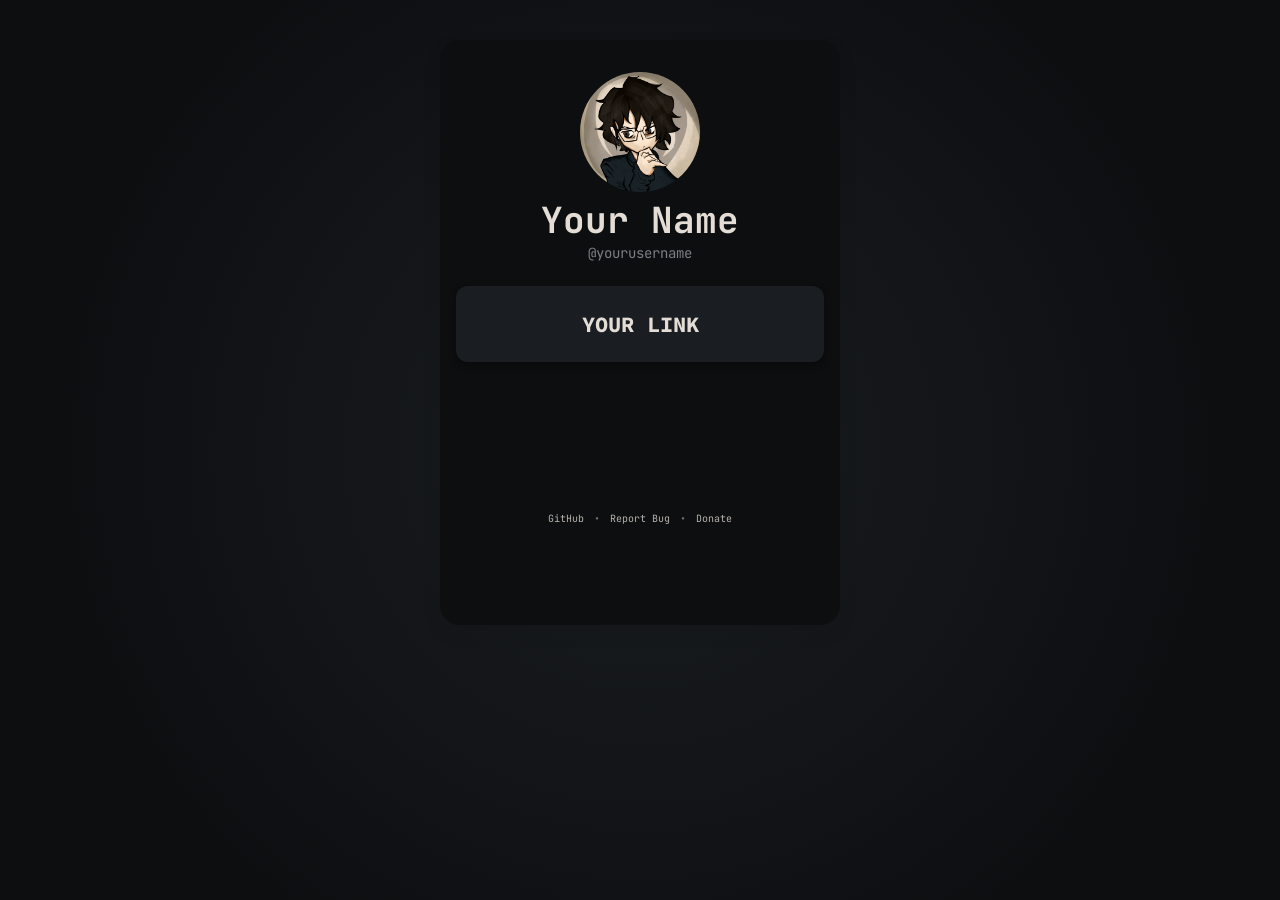
==== index.html @ cb20d5d7 "chore: create clean template html with placeholders and usage comments" ====
<!DOCTYPE html>
<html lang="en">
<head>
    <meta charset="UTF-8">
    <meta name="viewport" content="width=device-width, initial-scale=1.0">

    <!-- Primary Meta -->
    <title>Your Name | Linkzy</title>
    <meta name="description" content="Your Name — Your bio. Find all my links in one place.">
    <link rel="icon" href="assets/images/mdi--link-variant.svg" type="image/svg+xml">
    <link rel="stylesheet" href="assets/css/styles.css">

    <!-- Open Graph -->
    <meta property="og:type" content="website">
    <meta property="og:url" content="https://yourusername.github.io/linkzy/">
    <meta property="og:title" content="Your Name | Linkzy">
    <meta property="og:description" content="Your Name — Your bio. Find all my links in one place.">
    <meta property="og:image" content="https://yourusername.github.io/linkzy/assets/images/profile.png">
    <meta property="og:site_name" content="Linkzy">
    <meta property="og:locale" content="en_US">

    <!-- Twitter/X Card -->
    <meta name="twitter:card" content="summary">
    <meta name="twitter:title" content="Your Name | Linkzy">
    <meta name="twitter:description" content="Your Name — Your bio. Find all my links in one place.">
    <meta name="twitter:image" content="https://yourusername.github.io/linkzy/assets/images/profile.png">

    <!-- Theme -->
    <meta name="theme-color" content="#1A1E22">
</head>
<body>

    <div class="container">

        <!-- Profile Header -->
        <header>
            <!--
                Profile picture source is set by main.js.
                To change it, edit the variables at the top of assets/js/main.js:
                  - useGithubAvatar: true = pull from GitHub, false = use local file
                  - githubUsername: your GitHub username
                  - localImagePath: path to your local image
            -->
            <img id="profile-picture" class="profile-picture" alt="Profile picture">

            <h1 class="name">Your Name</h1>
            <p class="username">@yourusername</p>

            <!--
                Social icon links.
                Add or remove <a> tags as needed.
                Use inline SVG icons with fill="currentColor" so they follow the theme color.
                You can find free SVG icons at https://simpleicons.org or https://iconify.design
            -->
            <nav class="social-links" aria-label="Social media">
                <!-- Example:
                <a href="https://github.com/yourusername" target="_blank" rel="noopener noreferrer" aria-label="GitHub">
                    <svg role="img" viewBox="0 0 24 24" xmlns="http://www.w3.org/2000/svg" fill="currentColor">
                        <title>GitHub</title>
                        <path d="..."/>
                    </svg>
                </a>
                -->
            </nav>
        </header>

        <!-- Main link list -->
        <main>
            <!--
                Add your links below.
                Each link follows the pattern:
                <a href="YOUR_URL" class="link" target="_blank" rel="noopener noreferrer">LABEL</a>

                For email links, use:
                <a href="mailto:you@example.com" class="link">E-MAIL</a>
            -->
            <nav class="links" aria-label="Links">
                <a href="#" class="link" target="_blank" rel="noopener noreferrer">YOUR LINK</a>
            </nav>
        </main>

        <!-- Footer -->
        <footer class="footer-links">
            <a href="https://github.com/kenned-candido/Linkzy" target="_blank" rel="noopener noreferrer">GitHub</a>
            <span aria-hidden="true">•</span>
            <a href="https://github.com/kenned-candido/Linkzy/issues" target="_blank" rel="noopener noreferrer">Report Bug</a>
            <span aria-hidden="true">•</span>
            <!-- Opens the donate modal (controlled by main.js) -->
            <a href="#donate-modal" id="donate-btn">Donate</a>
        </footer>

    </div><!-- /.container -->

    <!--
        Donate Modal.
        This modal supports the original Linkzy project.
        Please consider keeping it — it helps the project stay alive. :)
        Controlled by assets/js/main.js.
    -->
    <div id="donate-modal" class="modal" role="dialog" aria-modal="true" aria-labelledby="donate-title">
        <div class="modal-content">
            <button class="close" aria-label="Close donation modal">&times;</button>
            <h2 id="donate-title">SUPPORT LINKZY</h2>
            <p>Choose a way to support:</p>
            <div class="donate-options">
                <a href="https://github.com/sponsors/kenned-candido" target="_blank" rel="noopener noreferrer" class="donate-link">GitHub Sponsors</a>
                <a href="https://www.paypal.com/donate/?business=AUZRQZ6DZZAPQ&no_recurring=0&currency_code=USD" target="_blank" rel="noopener noreferrer" class="donate-link">PayPal</a>
                <div class="pix-box">
                    <p><strong>PIX:</strong></p>
                    <img src="assets/images/pix-qrcode.png" alt="PIX QR Code" class="pix-qr">
                    <p class="pix-key">a3eedbcc-64a3-4a26-94bd-e0b1041a817a</p>
                </div>
            </div>
        </div>
    </div>

    <script src="assets/js/main.js"></script>
</body>
</html>
---- assets/css/styles.css ----
/* Fonts */
@import url('https://fonts.googleapis.com/css2?family=JetBrains+Mono:wght@400;700&family=Source+Code+Pro:wght@400;700&display=swap');

/* Variables */
:root {
    --background-container: #0D0E10;
    --background-body: radial-gradient(circle at center, #1A1E22 0%, #0D0E10 75%);
    --button-bg: #1A1E22;
    --button-hover: #4A545E;
    --text-primary: #E3DDD5;
    --text-secondary: #AAB0B6;
}

/* Reset */
* {
    margin: 0;
    padding: 0;
    box-sizing: border-box;
}

/* Base */
body {
    background: var(--background-body);
    color: var(--text-primary);
    display: flex;
    flex-direction: column;
    align-items: center;
    justify-content: flex-start;
    min-height: 100vh;
    padding-top: 40px;
    overflow-x: hidden;
}

/* Container */
.container {
    text-align: center;
    width: 90%;
    max-width: 400px;
    margin: 0 auto;
    padding: 32px 16px 100px;
    background-color: var(--background-container);
    border-radius: 20px;
    box-shadow: 0 8px 20px rgba(0, 0, 0, 0.08);
}

/* Header */
.profile-picture {
    width: 120px;
    height: 120px;
    border-radius: 50%;
    object-fit: cover;
}

.name {
    font-size: 32px;
    font-weight: bold;
    color: var(--text-primary);
    font-family: 'JetBrains Mono', monospace;
}

.username {
    font-size: 14px;
    color: var(--text-secondary);
    font-family: 'JetBrains Mono', monospace;
    margin-bottom: 10px;
    opacity: 0.7;
}

.social-links {
    display: flex;
    justify-content: center;
    margin: 12px 0;
}

.social-links a {
    display: inline-flex;
    align-items: center;
    justify-content: center;
    width: 40px;
    height: 40px;
    border-radius: 50%;
    background-color: transparent;
    color: var(--text-secondary);
    transition: color 0.3s ease, transform 0.2s ease;
}

.social-links a:hover {
    color: var(--text-primary);
    transform: scale(1.15);
}

.social-links svg {
    width: 27px;
    height: 27px;
}

.social-links svg.icon-linkedin {
    width: 31px;
    height: 31px;
}

/* Links */
.links {
    display: flex;
    flex-direction: column;
    gap: 20px;
    width: 100%;
    max-width: 400px;
}

.link {
    background-color: var(--button-bg);
    color: var(--text-primary);
    text-decoration: none;
    padding: 20px;
    border-radius: 12px;
    font-size: 20px;
    font-weight: bold;
    text-align: center;
    font-family: 'Source Code Pro', monospace;
    box-shadow: 0 4px 8px rgba(0, 0, 0, 0.3);
    transition: transform 0.2s ease, box-shadow 0.2s ease, background-color 0.3s ease;
}

.link:hover {
    background-color: var(--button-hover);
    transform: scale(1.05) translateY(2px);
    box-shadow: 0 2px 4px rgba(0, 0, 0, 0.2);
}

.link:focus {
    outline: 2px solid var(--text-primary);
    outline-offset: 4px;
}

.links::after {
    content: "";
    display: block;
    height: 10vh;
}

/* Footer */
.footer-links {
    margin-top: 40px;
    font-size: 10px;
    font-family: 'JetBrains Mono', monospace;
    opacity: 0.8;
    display: flex;
    justify-content: center;
    gap: 10px;
    flex-wrap: wrap;
}

.footer-links a {
    color: var(--text-primary);
    text-decoration: none;
    transition: opacity 0.2s ease;
}

.footer-links a:hover {
    opacity: 1;
    text-decoration: underline;
}

.footer-links span {
    color: var(--text-primary);
    opacity: 0.6;
}

/* Modal */
.modal {
    display: none;
    position: fixed;
    z-index: 1000;
    inset: 0;
    background: rgba(0, 0, 0, 0.4);
    backdrop-filter: blur(4px);
    justify-content: center;
    align-items: center;
}

.modal-content {
    position: relative;
    background: var(--background-container);
    padding: 2rem;
    border-radius: 1rem;
    width: 90%;
    max-width: 400px;
    text-align: center;
    font-family: 'JetBrains Mono', monospace;
    color: var(--text-primary);
    box-shadow: 0 4px 20px rgba(0, 0, 0, 0.5);
    animation: fadeIn 0.3s ease;
}

.close {
    position: absolute;
    top: 15px;
    right: 20px;
    font-size: 2rem;
    line-height: 1;
    cursor: pointer;
    color: var(--text-secondary);
    background: none;
    border: none;
}

.close:hover {
    color: #ffffff;
}

.donate-options {
    margin-top: 1.5rem;
    display: flex;
    flex-direction: column;
    gap: 1rem;
}

.donate-link {
    display: block;
    padding: 10px;
    border-radius: 0.5rem;
    background: var(--button-bg);
    color: var(--text-primary);
    text-decoration: none;
    font-family: 'Source Code Pro', monospace;
    font-weight: bold;
    transition: background-color 0.3s ease;
}

.donate-link:hover {
    background: var(--button-hover);
}

.pix-box {
    margin-top: 1rem;
    background: var(--button-bg);
    padding: 1rem;
    border-radius: 0.5rem;
}

.pix-qr {
    width: 120px;
    margin: 10px 0;
}

.pix-key {
    font-size: 0.9rem;
    font-family: 'JetBrains Mono', monospace;
    color: var(--text-secondary);
}

/* Animations */
@keyframes fadeIn {
    from { opacity: 0; transform: scale(0.9); }
    to   { opacity: 1; transform: scale(1); }
}

/* Responsive */
@media (min-width: 600px) {
    .name {
        font-size: 36px;
    }

    .link {
        font-size: 22px;
        padding: 24px;
    }
}
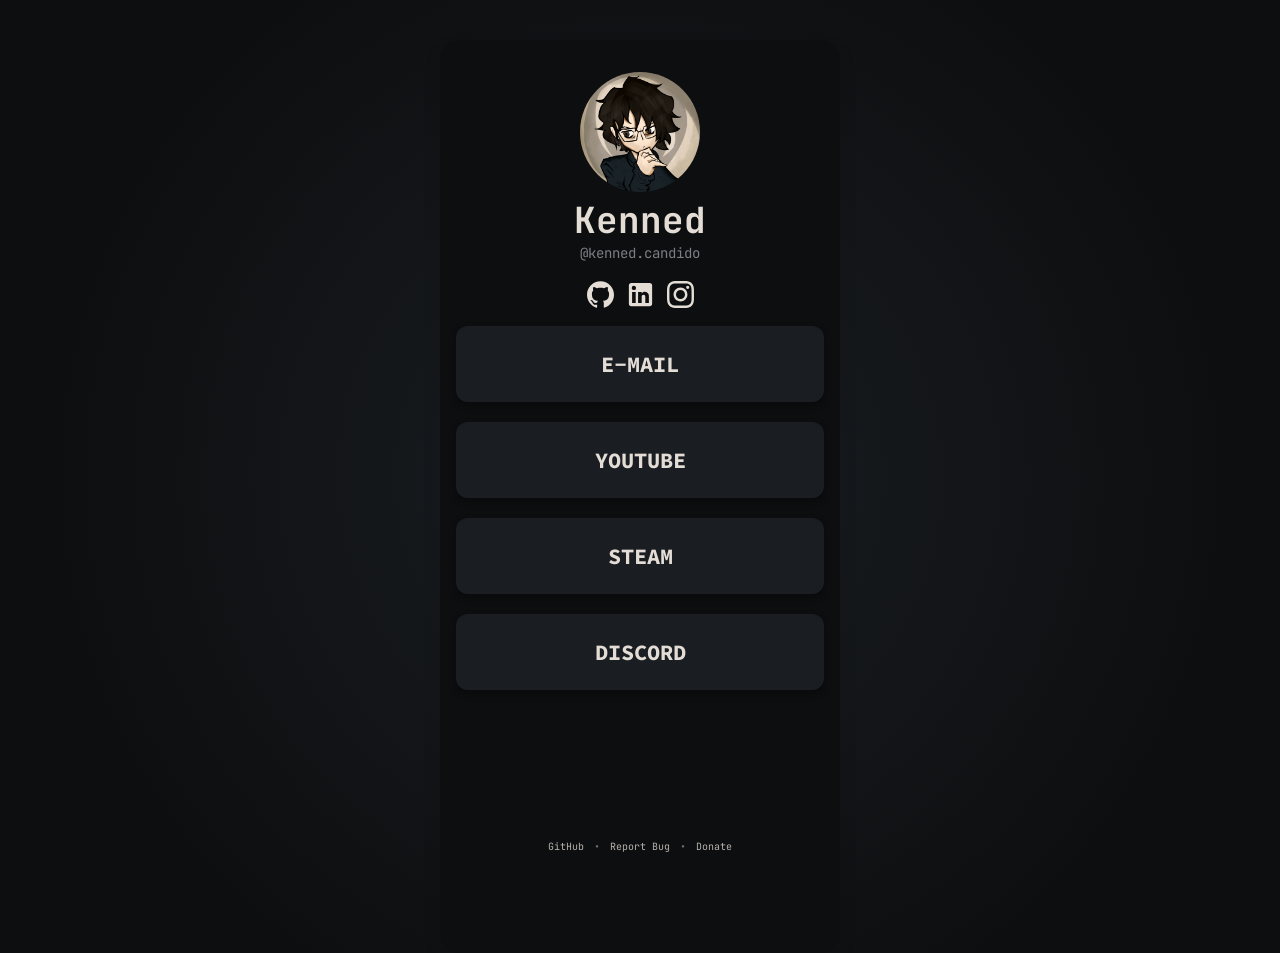
==== commit 4206381b: "feat: remove unused social media icons .png and PayPal donation link" ====
--- a/index.html
+++ b/index.html
@@ -5,25 +5,25 @@
     <meta name="viewport" content="width=device-width, initial-scale=1.0">
 
     <!-- Primary Meta -->
-    <title>Your Name | Linkzy</title>
-    <meta name="description" content="Your Name — Your bio. Find all my links in one place.">
+    <title>Kenned | Linkzy</title>
+    <meta name="description" content="@kenned.candido — Back-end developer. Find all my links in one place.">
     <link rel="icon" href="assets/images/mdi--link-variant.svg" type="image/svg+xml">
     <link rel="stylesheet" href="assets/css/styles.css">
 
     <!-- Open Graph -->
     <meta property="og:type" content="website">
-    <meta property="og:url" content="https://yourusername.github.io/linkzy/">
-    <meta property="og:title" content="Your Name | Linkzy">
-    <meta property="og:description" content="Your Name — Your bio. Find all my links in one place.">
-    <meta property="og:image" content="https://yourusername.github.io/linkzy/assets/images/profile.png">
+    <meta property="og:url" content="https://kenned-candido.github.io/linkzy/">
+    <meta property="og:title" content="Kenned | Linkzy">
+    <meta property="og:description" content="@kenned.candido — Back-end developer. Find all my links in one place.">
+    <meta property="og:image" content="https://kenned-candido.github.io/linkzy/assets/images/profile.png">
     <meta property="og:site_name" content="Linkzy">
     <meta property="og:locale" content="en_US">
 
     <!-- Twitter/X Card -->
     <meta name="twitter:card" content="summary">
-    <meta name="twitter:title" content="Your Name | Linkzy">
-    <meta name="twitter:description" content="Your Name — Your bio. Find all my links in one place.">
-    <meta name="twitter:image" content="https://yourusername.github.io/linkzy/assets/images/profile.png">
+    <meta name="twitter:title" content="Kenned | Linkzy">
+    <meta name="twitter:description" content="@kenned.candido — Back-end developer. Find all my links in one place.">
+    <meta name="twitter:image" content="https://kenned-candido.github.io/linkzy/assets/images/profile.png">
 
     <!-- Theme -->
     <meta name="theme-color" content="#1A1E22">
@@ -41,41 +41,40 @@
                   - githubUsername: your GitHub username
                   - localImagePath: path to your local image
             -->
-            <img id="profile-picture" class="profile-picture" alt="Profile picture">
+            <img id="profile-picture" class="profile-picture" alt="Kenned's profile picture">
 
-            <h1 class="name">Your Name</h1>
-            <p class="username">@yourusername</p>
+            <h1 class="name">Kenned</h1>
+            <p class="username">@kenned.candido</p>
 
-            <!--
-                Social icon links.
-                Add or remove <a> tags as needed.
-                Use inline SVG icons with fill="currentColor" so they follow the theme color.
-                You can find free SVG icons at https://simpleicons.org or https://iconify.design
-            -->
+            <!-- Social icon links -->
             <nav class="social-links" aria-label="Social media">
-                <!-- Example:
-                <a href="https://github.com/yourusername" target="_blank" rel="noopener noreferrer" aria-label="GitHub">
+                <a href="https://github.com/kenned-candido" target="_blank" rel="noopener noreferrer" aria-label="GitHub">
                     <svg role="img" viewBox="0 0 24 24" xmlns="http://www.w3.org/2000/svg" fill="currentColor">
                         <title>GitHub</title>
-                        <path d="..."/>
+                        <path d="M12 .297c-6.63 0-12 5.373-12 12 0 5.303 3.438 9.8 8.205 11.385.6.113.82-.258.82-.577 0-.285-.01-1.04-.015-2.04-3.338.724-4.042-1.61-4.042-1.61C4.422 18.07 3.633 17.7 3.633 17.7c-1.087-.744.084-.729.084-.729 1.205.084 1.838 1.236 1.838 1.236 1.07 1.835 2.809 1.305 3.495.998.108-.776.417-1.305.76-1.605-2.665-.3-5.466-1.332-5.466-5.93 0-1.31.465-2.38 1.235-3.22-.135-.303-.54-1.523.105-3.176 0 0 1.005-.322 3.3 1.23.96-.267 1.98-.399 3-.405 1.02.006 2.04.138 3 .405 2.28-1.552 3.285-1.23 3.285-1.23.645 1.653.24 2.873.12 3.176.765.84 1.23 1.91 1.23 3.22 0 4.61-2.805 5.625-5.475 5.92.42.36.81 1.096.81 2.22 0 1.606-.015 2.896-.015 3.286 0 .315.21.69.825.57C20.565 22.092 24 17.592 24 12.297c0-6.627-5.373-12-12-12"/>
                     </svg>
                 </a>
-                -->
+                <a href="https://www.linkedin.com/in/kenned-candido/" target="_blank" rel="noopener noreferrer" aria-label="LinkedIn">
+                    <svg class="icon-linkedin" xmlns="http://www.w3.org/2000/svg" viewBox="0 0 24 24" fill="currentColor">
+                        <path d="M19 3a2 2 0 0 1 2 2v14a2 2 0 0 1-2 2H5a2 2 0 0 1-2-2V5a2 2 0 0 1 2-2zm-.5 15.5v-5.3a3.26 3.26 0 0 0-3.26-3.26c-.85 0-1.84.52-2.32 1.3v-1.11h-2.79v8.37h2.79v-4.93c0-.77.62-1.4 1.39-1.4a1.4 1.4 0 0 1 1.4 1.4v4.93zM6.88 8.56a1.68 1.68 0 0 0 1.68-1.68c0-.93-.75-1.69-1.68-1.69a1.69 1.69 0 0 0-1.69 1.69c0 .93.76 1.68 1.69 1.68m1.39 9.94v-8.37H5.5v8.37z"/>
+                    </svg>
+                </a>
+                <a href="https://www.instagram.com/kenned.candido/" target="_blank" rel="noopener noreferrer" aria-label="Instagram">
+                    <svg role="img" viewBox="0 0 24 24" xmlns="http://www.w3.org/2000/svg" fill="currentColor">
+                        <title>Instagram</title>
+                        <path d="M7.0301.084c-1.2768.0602-2.1487.264-2.911.5634-.7888.3075-1.4575.72-2.1228 1.3877-.6652.6677-1.075 1.3368-1.3802 2.127-.2954.7638-.4956 1.6365-.552 2.914-.0564 1.2775-.0689 1.6882-.0626 4.947.0062 3.2586.0206 3.6671.0825 4.9473.061 1.2765.264 2.1482.5635 2.9107.308.7889.72 1.4573 1.388 2.1228.6679.6655 1.3365 1.0743 2.1285 1.38.7632.295 1.6361.4961 2.9134.552 1.2773.056 1.6884.069 4.9462.0627 3.2578-.0062 3.668-.0207 4.9478-.0814 1.28-.0607 2.147-.2652 2.9098-.5633.7889-.3086 1.4578-.72 2.1228-1.3881.665-.6682 1.0745-1.3378 1.3795-2.1284.2957-.7632.4966-1.636.552-2.9124.056-1.2809.0692-1.6898.063-4.948-.0063-3.2583-.021-3.6668-.0817-4.9465-.0607-1.2797-.264-2.1487-.5633-2.9117-.3084-.7889-.72-1.4568-1.3876-2.1228C21.2982 1.33 20.628.9208 19.8378.6165 19.074.321 18.2017.1197 16.9244.0645 15.6471.0093 15.236-.005 11.977.0014 8.718.0076 8.31.0215 7.0301.0839m.1402 21.6932c-1.17-.0509-1.8053-.2453-2.2287-.408-.5606-.216-.96-.4771-1.3819-.895-.422-.4178-.6811-.8186-.9-1.378-.1644-.4234-.3624-1.058-.4171-2.228-.0595-1.2645-.072-1.6442-.079-4.848-.007-3.2037.0053-3.583.0607-4.848.05-1.169.2456-1.805.408-2.2282.216-.5613.4762-.96.895-1.3816.4188-.4217.8184-.6814 1.3783-.9003.423-.1651 1.0575-.3614 2.227-.4171 1.2655-.06 1.6447-.072 4.848-.079 3.2033-.007 3.5835.005 4.8495.0608 1.169.0508 1.8053.2445 2.228.408.5608.216.96.4754 1.3816.895.4217.4194.6816.8176.9005 1.3787.1653.4217.3617 1.056.4169 2.2263.0602 1.2655.0739 1.645.0796 4.848.0058 3.203-.0055 3.5834-.061 4.848-.051 1.17-.245 1.8055-.408 2.2294-.216.5604-.4763.96-.8954 1.3814-.419.4215-.8181.6811-1.3783.9-.4224.1649-1.0577.3617-2.2262.4174-1.2656.0595-1.6448.072-4.8493.079-3.2045.007-3.5825-.006-4.848-.0608M16.953 5.5864A1.44 1.44 0 1 0 18.39 4.144a1.44 1.44 0 0 0-1.437 1.4424M5.8385 12.012c.0067 3.4032 2.7706 6.1557 6.173 6.1493 3.4026-.0065 6.157-2.7701 6.1506-6.1733-.0065-3.4032-2.771-6.1565-6.174-6.1498-3.403.0067-6.156 2.771-6.1496 6.1738M8 12.0077a4 4 0 1 1 4.008 3.9921A3.9996 3.9996 0 0 1 8 12.0077"/>
+                    </svg>
+                </a>
             </nav>
         </header>
 
         <!-- Main link list -->
         <main>
-            <!--
-                Add your links below.
-                Each link follows the pattern:
-                <a href="YOUR_URL" class="link" target="_blank" rel="noopener noreferrer">LABEL</a>
-
-                For email links, use:
-                <a href="mailto:you@example.com" class="link">E-MAIL</a>
-            -->
             <nav class="links" aria-label="Links">
-                <a href="#" class="link" target="_blank" rel="noopener noreferrer">YOUR LINK</a>
+                <a href="mailto:kenned.candido@pm.me" class="link">E-MAIL</a>
+                <a href="https://www.youtube.com/@kenned.candido" class="link" target="_blank" rel="noopener noreferrer">YOUTUBE</a>
+                <a href="https://steamcommunity.com/id/kenned-candido/" class="link" target="_blank" rel="noopener noreferrer">STEAM</a>
+                <a href="https://discord.com/users/1100527402163126433" class="link" target="_blank" rel="noopener noreferrer">DISCORD</a>
             </nav>
         </main>
 
@@ -91,20 +90,14 @@
 
     </div><!-- /.container -->
 
-    <!--
-        Donate Modal.
-        This modal supports the original Linkzy project.
-        Please consider keeping it — it helps the project stay alive. :)
-        Controlled by assets/js/main.js.
-    -->
+    <!-- Donate Modal (global overlay, outside .container intentionally) -->
     <div id="donate-modal" class="modal" role="dialog" aria-modal="true" aria-labelledby="donate-title">
         <div class="modal-content">
             <button class="close" aria-label="Close donation modal">&times;</button>
-            <h2 id="donate-title">SUPPORT LINKZY</h2>
+            <h2 id="donate-title">SUPPORT MY WORK</h2>
             <p>Choose a way to support:</p>
             <div class="donate-options">
                 <a href="https://github.com/sponsors/kenned-candido" target="_blank" rel="noopener noreferrer" class="donate-link">GitHub Sponsors</a>
-                <a href="https://www.paypal.com/donate/?business=AUZRQZ6DZZAPQ&no_recurring=0&currency_code=USD" target="_blank" rel="noopener noreferrer" class="donate-link">PayPal</a>
                 <div class="pix-box">
                     <p><strong>PIX:</strong></p>
                     <img src="assets/images/pix-qrcode.png" alt="PIX QR Code" class="pix-qr">
--- a/assets/css/styles.css
+++ b/assets/css/styles.css
@@ -80,12 +80,11 @@
     height: 40px;
     border-radius: 50%;
     background-color: transparent;
-    color: var(--text-secondary);
+    color: var(--text-primary);
     transition: color 0.3s ease, transform 0.2s ease;
 }
 
 .social-links a:hover {
-    color: var(--text-primary);
     transform: scale(1.15);
 }
 
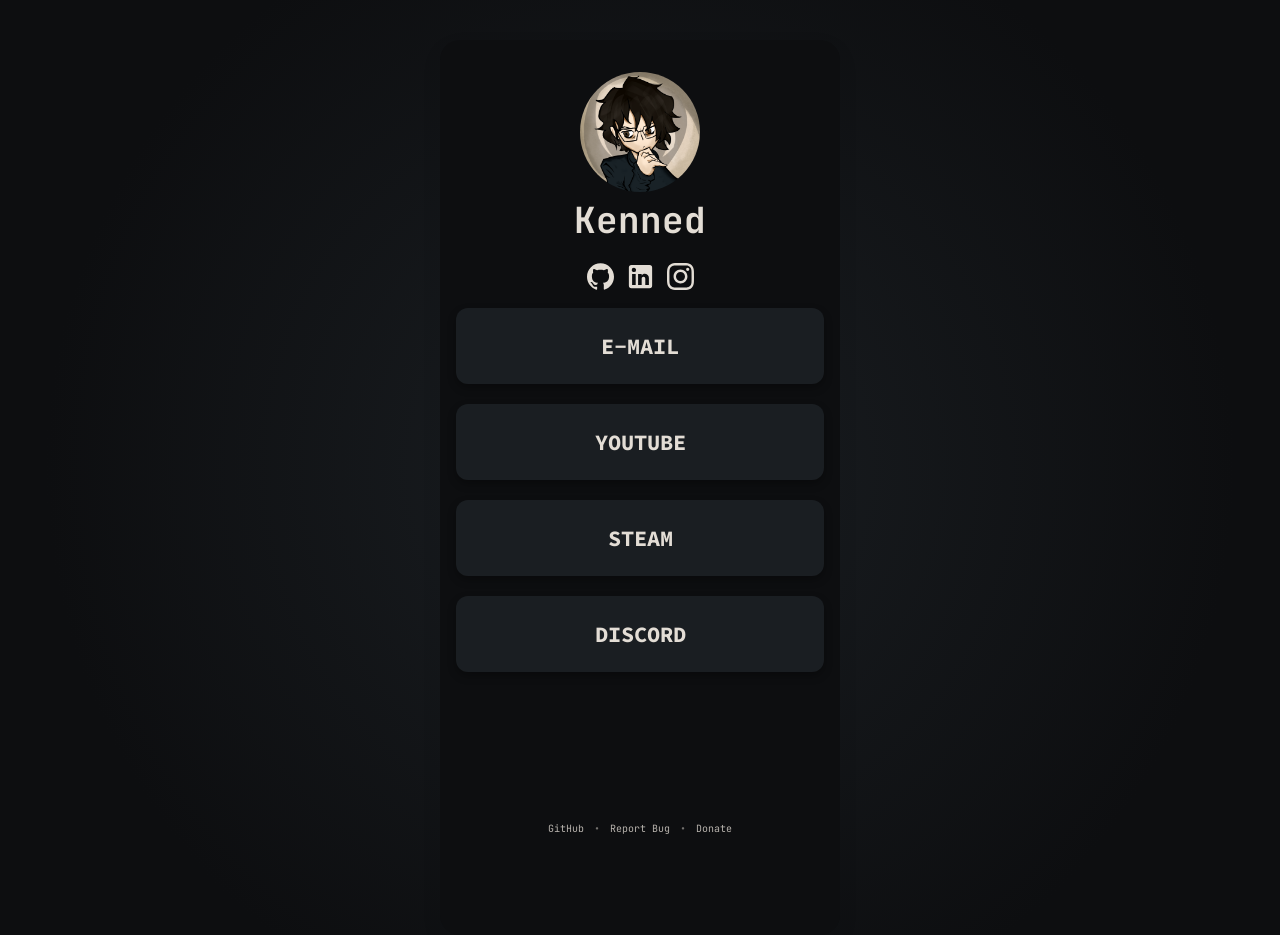
==== commit eab15d49: "feat: update donation options and remove PIX QR code" ====
--- a/index.html
+++ b/index.html
@@ -44,7 +44,6 @@
             <img id="profile-picture" class="profile-picture" alt="Kenned's profile picture">
 
             <h1 class="name">Kenned</h1>
-            <p class="username">@kenned.candido</p>
 
             <!-- Social icon links -->
             <nav class="social-links" aria-label="Social media">
@@ -97,12 +96,8 @@
             <h2 id="donate-title">SUPPORT MY WORK</h2>
             <p>Choose a way to support:</p>
             <div class="donate-options">
-                <a href="https://github.com/sponsors/kenned-candido" target="_blank" rel="noopener noreferrer" class="donate-link">GitHub Sponsors</a>
-                <div class="pix-box">
-                    <p><strong>PIX:</strong></p>
-                    <img src="assets/images/pix-qrcode.png" alt="PIX QR Code" class="pix-qr">
-                    <p class="pix-key">a3eedbcc-64a3-4a26-94bd-e0b1041a817a</p>
-                </div>
+                <a href="https://github.com/sponsors/kenned-candido" target="_blank" rel="noopener noreferrer" class="donate-link">GITHUB SPONSORS</a>
+                <a href="https://livepix.gg/kennedcandido" target="_blank" rel="noopener noreferrer" class="donate-link">PIX</a>
             </div>
         </div>
     </div>
--- a/assets/css/styles.css
+++ b/assets/css/styles.css
@@ -231,24 +231,6 @@
     background: var(--button-hover);
 }
 
-.pix-box {
-    margin-top: 1rem;
-    background: var(--button-bg);
-    padding: 1rem;
-    border-radius: 0.5rem;
-}
-
-.pix-qr {
-    width: 120px;
-    margin: 10px 0;
-}
-
-.pix-key {
-    font-size: 0.9rem;
-    font-family: 'JetBrains Mono', monospace;
-    color: var(--text-secondary);
-}
-
 /* Animations */
 @keyframes fadeIn {
     from { opacity: 0; transform: scale(0.9); }
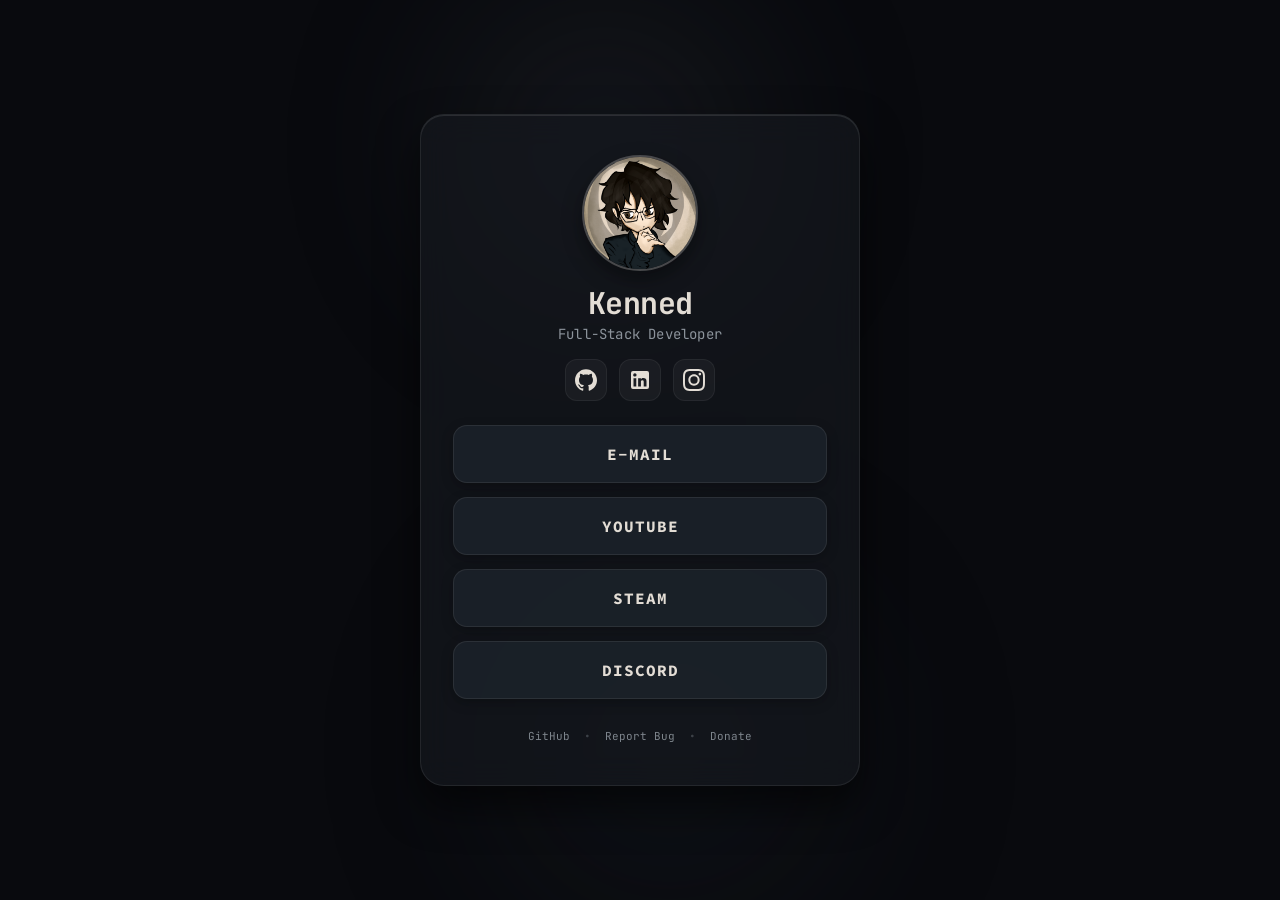
==== commit 84c5b0bf: "feat: enhance UI with ambient background glows and subtle tilt effect; improve profile section layou" ====
--- a/index.html
+++ b/index.html
@@ -6,29 +6,33 @@
 
     <!-- Primary Meta -->
     <title>Kenned | Linkzy</title>
-    <meta name="description" content="@kenned.candido — Back-end developer. Find all my links in one place.">
+    <meta name="description" content="@kennedcandido — Back-end developer. Find all my links in one place.">
     <link rel="icon" href="assets/images/mdi--link-variant.svg" type="image/svg+xml">
     <link rel="stylesheet" href="assets/css/styles.css">
 
     <!-- Open Graph -->
     <meta property="og:type" content="website">
-    <meta property="og:url" content="https://kenned-candido.github.io/linkzy/">
+    <meta property="og:url" content="https://kennedcandido.github.io/linkzy/">
     <meta property="og:title" content="Kenned | Linkzy">
-    <meta property="og:description" content="@kenned.candido — Back-end developer. Find all my links in one place.">
-    <meta property="og:image" content="https://kenned-candido.github.io/linkzy/assets/images/profile.png">
+    <meta property="og:description" content="@kennedcandido — Back-end developer. Find all my links in one place.">
+    <meta property="og:image" content="https://kennedcandido.github.io/linkzy/assets/images/profile.png">
     <meta property="og:site_name" content="Linkzy">
     <meta property="og:locale" content="en_US">
 
     <!-- Twitter/X Card -->
     <meta name="twitter:card" content="summary">
     <meta name="twitter:title" content="Kenned | Linkzy">
-    <meta name="twitter:description" content="@kenned.candido — Back-end developer. Find all my links in one place.">
-    <meta name="twitter:image" content="https://kenned-candido.github.io/linkzy/assets/images/profile.png">
+    <meta name="twitter:description" content="@kennedcandido — Back-end developer. Find all my links in one place.">
+    <meta name="twitter:image" content="https://kennedcandido.github.io/linkzy/assets/images/profile.png">
 
     <!-- Theme -->
     <meta name="theme-color" content="#1A1E22">
 </head>
 <body>
+
+    <!-- Ambient background glows -->
+    <div class="ambient-glow glow-1" aria-hidden="true"></div>
+    <div class="ambient-glow glow-2" aria-hidden="true"></div>
 
     <div class="container">
 
@@ -41,19 +45,22 @@
                   - githubUsername: your GitHub username
                   - localImagePath: path to your local image
             -->
-            <img id="profile-picture" class="profile-picture" alt="Kenned's profile picture">
+            <div class="avatar-wrapper">
+                <img id="profile-picture" class="profile-picture" alt="Kenned's profile picture">
+            </div>
 
             <h1 class="name">Kenned</h1>
+            <p class="bio">Full-Stack Developer</p>
 
             <!-- Social icon links -->
             <nav class="social-links" aria-label="Social media">
-                <a href="https://github.com/kenned-candido" target="_blank" rel="noopener noreferrer" aria-label="GitHub">
+                <a href="https://github.com/kennedcandido" target="_blank" rel="noopener noreferrer" aria-label="GitHub">
                     <svg role="img" viewBox="0 0 24 24" xmlns="http://www.w3.org/2000/svg" fill="currentColor">
                         <title>GitHub</title>
                         <path d="M12 .297c-6.63 0-12 5.373-12 12 0 5.303 3.438 9.8 8.205 11.385.6.113.82-.258.82-.577 0-.285-.01-1.04-.015-2.04-3.338.724-4.042-1.61-4.042-1.61C4.422 18.07 3.633 17.7 3.633 17.7c-1.087-.744.084-.729.084-.729 1.205.084 1.838 1.236 1.838 1.236 1.07 1.835 2.809 1.305 3.495.998.108-.776.417-1.305.76-1.605-2.665-.3-5.466-1.332-5.466-5.93 0-1.31.465-2.38 1.235-3.22-.135-.303-.54-1.523.105-3.176 0 0 1.005-.322 3.3 1.23.96-.267 1.98-.399 3-.405 1.02.006 2.04.138 3 .405 2.28-1.552 3.285-1.23 3.285-1.23.645 1.653.24 2.873.12 3.176.765.84 1.23 1.91 1.23 3.22 0 4.61-2.805 5.625-5.475 5.92.42.36.81 1.096.81 2.22 0 1.606-.015 2.896-.015 3.286 0 .315.21.69.825.57C20.565 22.092 24 17.592 24 12.297c0-6.627-5.373-12-12-12"/>
                     </svg>
                 </a>
-                <a href="https://www.linkedin.com/in/kenned-candido/" target="_blank" rel="noopener noreferrer" aria-label="LinkedIn">
+                <a href="https://www.linkedin.com/in/kennedcandido/" target="_blank" rel="noopener noreferrer" aria-label="LinkedIn">
                     <svg class="icon-linkedin" xmlns="http://www.w3.org/2000/svg" viewBox="0 0 24 24" fill="currentColor">
                         <path d="M19 3a2 2 0 0 1 2 2v14a2 2 0 0 1-2 2H5a2 2 0 0 1-2-2V5a2 2 0 0 1 2-2zm-.5 15.5v-5.3a3.26 3.26 0 0 0-3.26-3.26c-.85 0-1.84.52-2.32 1.3v-1.11h-2.79v8.37h2.79v-4.93c0-.77.62-1.4 1.39-1.4a1.4 1.4 0 0 1 1.4 1.4v4.93zM6.88 8.56a1.68 1.68 0 0 0 1.68-1.68c0-.93-.75-1.69-1.68-1.69a1.69 1.69 0 0 0-1.69 1.69c0 .93.76 1.68 1.69 1.68m1.39 9.94v-8.37H5.5v8.37z"/>
                     </svg>
@@ -72,16 +79,16 @@
             <nav class="links" aria-label="Links">
                 <a href="mailto:kenned.candido@pm.me" class="link">E-MAIL</a>
                 <a href="https://www.youtube.com/@kenned.candido" class="link" target="_blank" rel="noopener noreferrer">YOUTUBE</a>
-                <a href="https://steamcommunity.com/id/kenned-candido/" class="link" target="_blank" rel="noopener noreferrer">STEAM</a>
+                <a href="https://steamcommunity.com/id/kennedcandido/" class="link" target="_blank" rel="noopener noreferrer">STEAM</a>
                 <a href="https://discord.com/users/1100527402163126433" class="link" target="_blank" rel="noopener noreferrer">DISCORD</a>
             </nav>
         </main>
 
         <!-- Footer -->
         <footer class="footer-links">
-            <a href="https://github.com/kenned-candido/Linkzy" target="_blank" rel="noopener noreferrer">GitHub</a>
+            <a href="https://github.com/kennedcandido/Linkzy" target="_blank" rel="noopener noreferrer">GitHub</a>
             <span aria-hidden="true">•</span>
-            <a href="https://github.com/kenned-candido/Linkzy/issues" target="_blank" rel="noopener noreferrer">Report Bug</a>
+            <a href="https://github.com/kennedcandido/Linkzy/issues" target="_blank" rel="noopener noreferrer">Report Bug</a>
             <span aria-hidden="true">•</span>
             <!-- Opens the donate modal (controlled by main.js) -->
             <a href="#donate-modal" id="donate-btn">Donate</a>
@@ -96,7 +103,7 @@
             <h2 id="donate-title">SUPPORT MY WORK</h2>
             <p>Choose a way to support:</p>
             <div class="donate-options">
-                <a href="https://github.com/sponsors/kenned-candido" target="_blank" rel="noopener noreferrer" class="donate-link">GITHUB SPONSORS</a>
+                <a href="https://github.com/sponsors/kennedcandido" target="_blank" rel="noopener noreferrer" class="donate-link">GITHUB SPONSORS</a>
                 <a href="https://livepix.gg/kennedcandido" target="_blank" rel="noopener noreferrer" class="donate-link">PIX</a>
             </div>
         </div>
--- a/assets/css/styles.css
+++ b/assets/css/styles.css
@@ -1,14 +1,19 @@
 /* Fonts */
-@import url('https://fonts.googleapis.com/css2?family=JetBrains+Mono:wght@400;700&family=Source+Code+Pro:wght@400;700&display=swap');
+@import url('https://fonts.googleapis.com/css2?family=JetBrains+Mono:ital,wght@0,400..700;1,400..700&family=Source+Code+Pro:wght@400;600;700&display=swap');
 
 /* Variables */
 :root {
-    --background-container: #0D0E10;
-    --background-body: radial-gradient(circle at center, #1A1E22 0%, #0D0E10 75%);
-    --button-bg: #1A1E22;
-    --button-hover: #4A545E;
+    --bg-dark: #090a0e;
+    --container-bg: rgba(22, 26, 32, 0.65);
+    --container-border: rgba(255, 255, 255, 0.08);
+    --container-border-hover: rgba(227, 221, 213, 0.2);
+    --button-bg: rgba(30, 36, 44, 0.75);
+    --button-border: rgba(255, 255, 255, 0.08);
+    --button-hover-bg: rgba(45, 54, 66, 0.9);
+    --button-hover-border: rgba(227, 221, 213, 0.35);
+    --accent-glow: rgba(180, 195, 210, 0.15);
     --text-primary: #E3DDD5;
-    --text-secondary: #AAB0B6;
+    --text-secondary: #9AA2AA;
 }
 
 /* Reset */
@@ -19,232 +24,415 @@
 }
 
 /* Base */
+html, body {
+    width: 100%;
+    min-height: 100%;
+}
+
 body {
-    background: var(--background-body);
+    background-color: var(--bg-dark);
     color: var(--text-primary);
     display: flex;
     flex-direction: column;
     align-items: center;
-    justify-content: flex-start;
+    justify-content: center;
     min-height: 100vh;
-    padding-top: 40px;
+    padding: clamp(20px, 4vh, 60px) 16px;
+    font-family: 'JetBrains Mono', monospace;
+    position: relative;
     overflow-x: hidden;
 }
 
-/* Container */
+/* Background Ambient Glow Effects */
+.ambient-glow {
+    position: fixed;
+    border-radius: 50%;
+    filter: blur(90px);
+    pointer-events: none;
+    z-index: 0;
+    opacity: 0.45;
+    animation: floatGlow 14s infinite alternate cubic-bezier(0.45, 0, 0.55, 1);
+}
+
+.glow-1 {
+    width: 320px;
+    height: 320px;
+    background: radial-gradient(circle, rgba(74, 84, 94, 0.6) 0%, rgba(26, 30, 34, 0) 70%);
+    top: -80px;
+    left: calc(50% - 260px);
+}
+
+.glow-2 {
+    width: 380px;
+    height: 380px;
+    background: radial-gradient(circle, rgba(35, 45, 55, 0.7) 0%, rgba(13, 14, 16, 0) 70%);
+    bottom: -100px;
+    right: calc(50% - 280px);
+    animation-delay: -7s;
+}
+
+@keyframes floatGlow {
+    0% {
+        transform: translate(0, 0) scale(1);
+    }
+    50% {
+        transform: translate(30px, 40px) scale(1.1);
+    }
+    100% {
+        transform: translate(-20px, 20px) scale(0.95);
+    }
+}
+
+/* Main Container Card */
 .container {
+    position: relative;
+    z-index: 1;
     text-align: center;
-    width: 90%;
-    max-width: 400px;
+    width: 100%;
+    max-width: 420px;
     margin: 0 auto;
-    padding: 32px 16px 100px;
-    background-color: var(--background-container);
-    border-radius: 20px;
-    box-shadow: 0 8px 20px rgba(0, 0, 0, 0.08);
-}
-
-/* Header */
+    padding: clamp(24px, 5vw, 36px) clamp(20px, 4vw, 28px);
+    background: var(--container-bg);
+    backdrop-filter: blur(16px);
+    -webkit-backdrop-filter: blur(16px);
+    border: 1px solid var(--container-border);
+    border-radius: 24px;
+    box-shadow: 
+        0 20px 40px rgba(0, 0, 0, 0.6),
+        inset 0 1px 0 rgba(255, 255, 255, 0.1);
+    transition: border-color 0.3s ease, box-shadow 0.3s ease;
+}
+
+.container:hover {
+    border-color: var(--container-border-hover);
+    box-shadow: 
+        0 24px 50px rgba(0, 0, 0, 0.7),
+        0 0 30px rgba(255, 255, 255, 0.03),
+        inset 0 1px 0 rgba(255, 255, 255, 0.15);
+}
+
+/* Profile Header */
+header {
+    display: flex;
+    flex-direction: column;
+    align-items: center;
+    margin-bottom: 24px;
+}
+
+.avatar-wrapper {
+    position: relative;
+    display: inline-block;
+    margin-bottom: 14px;
+}
+
 .profile-picture {
-    width: 120px;
-    height: 120px;
+    width: clamp(96px, 22vw, 116px);
+    height: clamp(96px, 22vw, 116px);
     border-radius: 50%;
     object-fit: cover;
+    display: block;
+    border: 2px solid rgba(227, 221, 213, 0.25);
+    box-shadow: 0 8px 20px rgba(0, 0, 0, 0.4);
+    transition: transform 0.4s cubic-bezier(0.34, 1.56, 0.64, 1), box-shadow 0.4s ease, border-color 0.4s ease;
+}
+
+.avatar-wrapper:hover .profile-picture {
+    transform: scale(1.05);
+    border-color: var(--text-primary);
+    box-shadow: 0 12px 28px rgba(0, 0, 0, 0.5), 0 0 20px rgba(227, 221, 213, 0.2);
 }
 
 .name {
-    font-size: 32px;
-    font-weight: bold;
+    font-size: clamp(24px, 5vw, 30px);
+    font-weight: 700;
     color: var(--text-primary);
     font-family: 'JetBrains Mono', monospace;
-}
-
-.username {
-    font-size: 14px;
+    letter-spacing: -0.5px;
+    line-height: 1.2;
+}
+
+.bio {
+    font-size: clamp(13px, 2.8vw, 14px);
     color: var(--text-secondary);
     font-family: 'JetBrains Mono', monospace;
-    margin-bottom: 10px;
-    opacity: 0.7;
-}
-
+    margin-top: 4px;
+    letter-spacing: 0.2px;
+    opacity: 0.9;
+}
+
+/* Social links navigation */
 .social-links {
     display: flex;
     justify-content: center;
-    margin: 12px 0;
+    gap: 12px;
+    margin-top: 16px;
 }
 
 .social-links a {
     display: inline-flex;
     align-items: center;
     justify-content: center;
-    width: 40px;
-    height: 40px;
-    border-radius: 50%;
-    background-color: transparent;
-    color: var(--text-primary);
-    transition: color 0.3s ease, transform 0.2s ease;
+    width: 42px;
+    height: 42px;
+    border-radius: 12px;
+    background-color: rgba(255, 255, 255, 0.04);
+    border: 1px solid rgba(255, 255, 255, 0.06);
+    color: var(--text-primary);
+    transition: transform 0.25s cubic-bezier(0.34, 1.56, 0.64, 1), background-color 0.25s ease, border-color 0.25s ease, color 0.25s ease;
 }
 
 .social-links a:hover {
-    transform: scale(1.15);
+    transform: translateY(-3px) scale(1.1);
+    background-color: rgba(255, 255, 255, 0.1);
+    border-color: rgba(255, 255, 255, 0.25);
+    color: #FFFFFF;
+    box-shadow: 0 6px 16px rgba(0, 0, 0, 0.3);
+}
+
+.social-links a:active {
+    transform: translateY(0) scale(0.95);
 }
 
 .social-links svg {
-    width: 27px;
-    height: 27px;
+    width: 22px;
+    height: 22px;
 }
 
 .social-links svg.icon-linkedin {
-    width: 31px;
-    height: 31px;
-}
-
-/* Links */
+    width: 24px;
+    height: 24px;
+}
+
+/* Links List */
+main {
+    width: 100%;
+    margin-top: 8px;
+}
+
 .links {
     display: flex;
     flex-direction: column;
-    gap: 20px;
+    gap: 14px;
     width: 100%;
-    max-width: 400px;
 }
 
 .link {
+    position: relative;
+    display: flex;
+    align-items: center;
+    justify-content: center;
     background-color: var(--button-bg);
     color: var(--text-primary);
     text-decoration: none;
-    padding: 20px;
-    border-radius: 12px;
-    font-size: 20px;
-    font-weight: bold;
+    padding: clamp(14px, 3.2vw, 18px) 20px;
+    border-radius: 14px;
+    font-size: clamp(14px, 3.2vw, 16px);
+    font-weight: 700;
     text-align: center;
     font-family: 'Source Code Pro', monospace;
-    box-shadow: 0 4px 8px rgba(0, 0, 0, 0.3);
-    transition: transform 0.2s ease, box-shadow 0.2s ease, background-color 0.3s ease;
+    letter-spacing: 1px;
+    border: 1px solid var(--button-border);
+    box-shadow: 0 4px 12px rgba(0, 0, 0, 0.25);
+    overflow: hidden;
+    transition: 
+        transform 0.25s cubic-bezier(0.2, 0.8, 0.2, 1),
+        background-color 0.25s ease,
+        border-color 0.25s ease,
+        box-shadow 0.25s ease;
+}
+
+/* Shimmer shine animation on hover */
+.link::before {
+    content: '';
+    position: absolute;
+    top: 0;
+    left: -100%;
+    width: 60%;
+    height: 100%;
+    background: linear-gradient(
+        90deg,
+        transparent,
+        rgba(255, 255, 255, 0.08),
+        transparent
+    );
+    transition: left 0.6s ease;
+}
+
+.link:hover::before {
+    left: 140%;
 }
 
 .link:hover {
-    background-color: var(--button-hover);
-    transform: scale(1.05) translateY(2px);
-    box-shadow: 0 2px 4px rgba(0, 0, 0, 0.2);
-}
-
-.link:focus {
+    background-color: var(--button-hover-bg);
+    border-color: var(--button-hover-border);
+    transform: translateY(-2px) scale(1.015);
+    box-shadow: 
+        0 8px 20px rgba(0, 0, 0, 0.4),
+        0 0 15px var(--accent-glow);
+}
+
+.link:active {
+    transform: translateY(0) scale(0.98);
+    box-shadow: 0 2px 6px rgba(0, 0, 0, 0.3);
+}
+
+.link:focus-visible {
     outline: 2px solid var(--text-primary);
-    outline-offset: 4px;
-}
-
-.links::after {
-    content: "";
-    display: block;
-    height: 10vh;
-}
-
-/* Footer */
+    outline-offset: 3px;
+}
+
+/* Footer Links */
 .footer-links {
-    margin-top: 40px;
-    font-size: 10px;
+    margin-top: 28px;
+    font-size: 11px;
     font-family: 'JetBrains Mono', monospace;
-    opacity: 0.8;
-    display: flex;
-    justify-content: center;
+    display: flex;
+    justify-content: center;
+    align-items: center;
     gap: 10px;
     flex-wrap: wrap;
+    opacity: 0.8;
 }
 
 .footer-links a {
-    color: var(--text-primary);
+    color: var(--text-secondary);
     text-decoration: none;
-    transition: opacity 0.2s ease;
+    transition: color 0.2s ease, opacity 0.2s ease;
+    padding: 2px 4px;
+    border-radius: 4px;
 }
 
 .footer-links a:hover {
+    color: var(--text-primary);
+    text-decoration: underline;
     opacity: 1;
-    text-decoration: underline;
 }
 
 .footer-links span {
-    color: var(--text-primary);
-    opacity: 0.6;
-}
-
-/* Modal */
+    color: var(--text-secondary);
+    opacity: 0.4;
+}
+
+/* Modal Overlay */
 .modal {
     display: none;
     position: fixed;
     z-index: 1000;
     inset: 0;
-    background: rgba(0, 0, 0, 0.4);
-    backdrop-filter: blur(4px);
-    justify-content: center;
-    align-items: center;
+    background: rgba(5, 7, 10, 0.65);
+    backdrop-filter: blur(8px);
+    -webkit-backdrop-filter: blur(8px);
+    justify-content: center;
+    align-items: center;
+    padding: 16px;
 }
 
 .modal-content {
     position: relative;
-    background: var(--background-container);
-    padding: 2rem;
-    border-radius: 1rem;
-    width: 90%;
-    max-width: 400px;
+    background: rgba(22, 26, 32, 0.92);
+    backdrop-filter: blur(20px);
+    -webkit-backdrop-filter: blur(20px);
+    border: 1px solid var(--container-border-hover);
+    padding: clamp(24px, 5vw, 32px);
+    border-radius: 20px;
+    width: 100%;
+    max-width: 380px;
     text-align: center;
     font-family: 'JetBrains Mono', monospace;
     color: var(--text-primary);
-    box-shadow: 0 4px 20px rgba(0, 0, 0, 0.5);
-    animation: fadeIn 0.3s ease;
+    box-shadow: 0 20px 50px rgba(0, 0, 0, 0.7);
+    animation: modalPop 0.3s cubic-bezier(0.34, 1.56, 0.64, 1);
+}
+
+@keyframes modalPop {
+    from {
+        opacity: 0;
+        transform: scale(0.92) translateY(10px);
+    }
+    to {
+        opacity: 1;
+        transform: scale(1) translateY(0);
+    }
 }
 
 .close {
     position: absolute;
-    top: 15px;
-    right: 20px;
-    font-size: 2rem;
+    top: 14px;
+    right: 18px;
+    font-size: 1.6rem;
     line-height: 1;
     cursor: pointer;
     color: var(--text-secondary);
     background: none;
     border: none;
+    transition: color 0.2s ease, transform 0.2s ease;
+    padding: 4px;
 }
 
 .close:hover {
-    color: #ffffff;
+    color: var(--text-primary);
+    transform: scale(1.1);
 }
 
 .donate-options {
-    margin-top: 1.5rem;
+    margin-top: 1.25rem;
     display: flex;
     flex-direction: column;
-    gap: 1rem;
+    gap: 10px;
 }
 
 .donate-link {
     display: block;
-    padding: 10px;
-    border-radius: 0.5rem;
+    padding: 12px;
+    border-radius: 10px;
     background: var(--button-bg);
+    border: 1px solid var(--button-border);
     color: var(--text-primary);
     text-decoration: none;
     font-family: 'Source Code Pro', monospace;
-    font-weight: bold;
-    transition: background-color 0.3s ease;
+    font-weight: 700;
+    font-size: 14px;
+    letter-spacing: 0.5px;
+    transition: background-color 0.25s ease, border-color 0.25s ease, transform 0.2s ease;
 }
 
 .donate-link:hover {
-    background: var(--button-hover);
-}
-
-/* Animations */
-@keyframes fadeIn {
-    from { opacity: 0; transform: scale(0.9); }
-    to   { opacity: 1; transform: scale(1); }
-}
-
-/* Responsive */
-@media (min-width: 600px) {
-    .name {
-        font-size: 36px;
+    background: var(--button-hover-bg);
+    border-color: var(--button-hover-border);
+    transform: translateY(-1px);
+}
+
+/* Responsive PC / Desktop Enhancements */
+@media (min-width: 768px) {
+    body {
+        padding: 40px 20px;
+    }
+
+    .container {
+        max-width: 440px;
+        padding: 40px 32px;
+    }
+
+    .glow-1 {
+        width: 450px;
+        height: 450px;
+    }
+
+    .glow-2 {
+        width: 500px;
+        height: 500px;
+    }
+}
+
+/* Ultra Small Screens (e.g. 320px) */
+@media (max-width: 360px) {
+    .container {
+        padding: 20px 14px;
+        border-radius: 18px;
     }
 
     .link {
-        font-size: 22px;
-        padding: 24px;
+        padding: 12px 14px;
+        font-size: 14px;
     }
 }
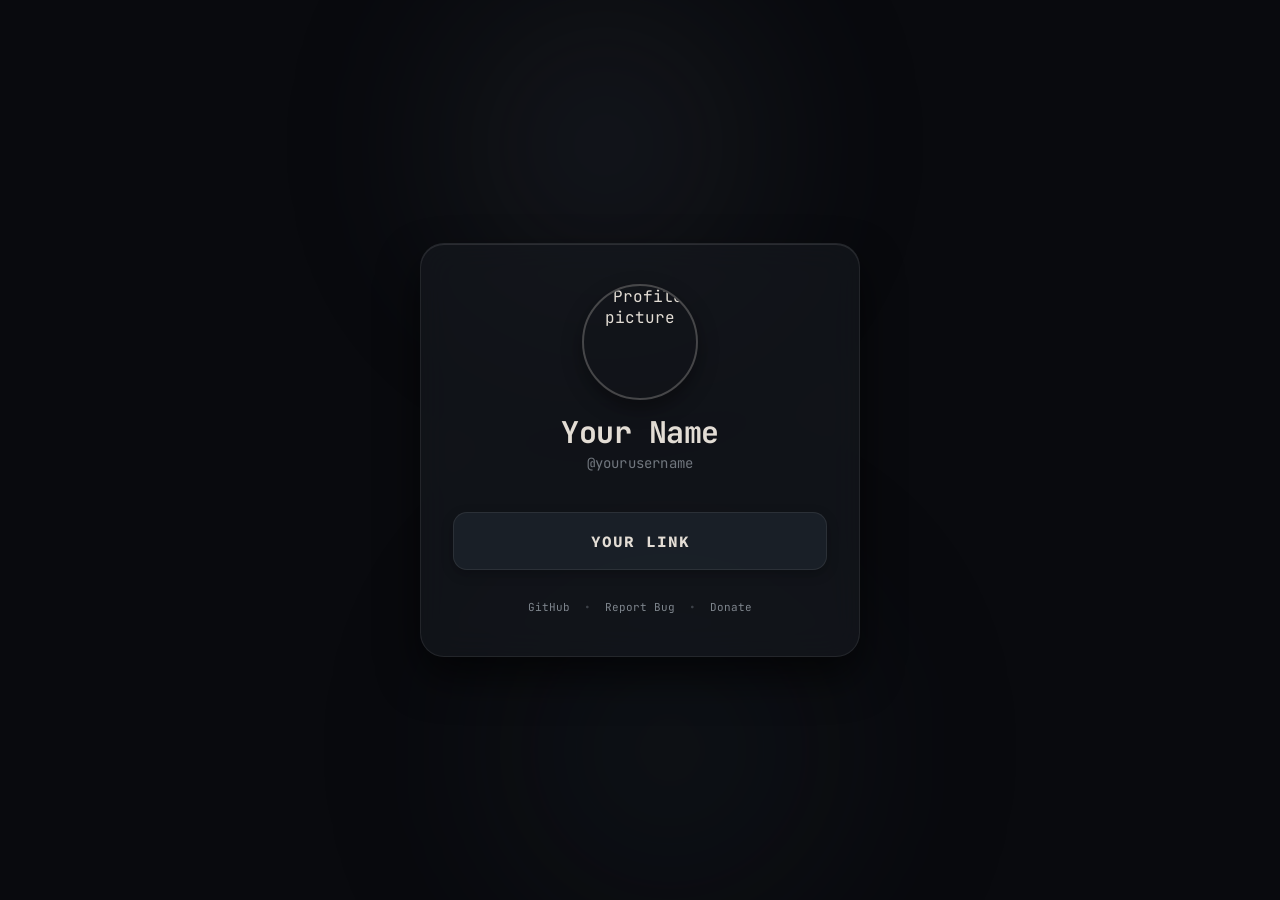
==== commit 524eea74: "feat: enhance styles and layout with ambient glow effects and responsive adjustments" ====
--- a/index.html
+++ b/index.html
@@ -5,25 +5,25 @@
     <meta name="viewport" content="width=device-width, initial-scale=1.0">
 
     <!-- Primary Meta -->
-    <title>Kenned | Linkzy</title>
-    <meta name="description" content="@kennedcandido — Back-end developer. Find all my links in one place.">
+    <title>Your Name | Linkzy</title>
+    <meta name="description" content="Your Name — Your bio. Find all my links in one place.">
     <link rel="icon" href="assets/images/mdi--link-variant.svg" type="image/svg+xml">
     <link rel="stylesheet" href="assets/css/styles.css">
 
     <!-- Open Graph -->
     <meta property="og:type" content="website">
-    <meta property="og:url" content="https://kennedcandido.github.io/linkzy/">
-    <meta property="og:title" content="Kenned | Linkzy">
-    <meta property="og:description" content="@kennedcandido — Back-end developer. Find all my links in one place.">
-    <meta property="og:image" content="https://kennedcandido.github.io/linkzy/assets/images/profile.png">
+    <meta property="og:url" content="https://yourusername.github.io/linkzy/">
+    <meta property="og:title" content="Your Name | Linkzy">
+    <meta property="og:description" content="Your Name — Your bio. Find all my links in one place.">
+    <meta property="og:image" content="https://yourusername.github.io/linkzy/assets/images/profile.png">
     <meta property="og:site_name" content="Linkzy">
     <meta property="og:locale" content="en_US">
 
     <!-- Twitter/X Card -->
     <meta name="twitter:card" content="summary">
-    <meta name="twitter:title" content="Kenned | Linkzy">
-    <meta name="twitter:description" content="@kennedcandido — Back-end developer. Find all my links in one place.">
-    <meta name="twitter:image" content="https://kennedcandido.github.io/linkzy/assets/images/profile.png">
+    <meta name="twitter:title" content="Your Name | Linkzy">
+    <meta name="twitter:description" content="Your Name — Your bio. Find all my links in one place.">
+    <meta name="twitter:image" content="https://yourusername.github.io/linkzy/assets/images/profile.png">
 
     <!-- Theme -->
     <meta name="theme-color" content="#1A1E22">
@@ -46,49 +46,50 @@
                   - localImagePath: path to your local image
             -->
             <div class="avatar-wrapper">
-                <img id="profile-picture" class="profile-picture" alt="Kenned's profile picture">
+                <img id="profile-picture" class="profile-picture" alt="Profile picture">
             </div>
 
-            <h1 class="name">Kenned</h1>
-            <p class="bio">Full-Stack Developer</p>
+            <h1 class="name">Your Name</h1>
+            <p class="username">@yourusername</p>
 
-            <!-- Social icon links -->
+            <!--
+                Social icon links.
+                Add or remove <a> tags as needed.
+                Use inline SVG icons with fill="currentColor" so they follow the theme color.
+                You can find free SVG icons at https://simpleicons.org or https://iconify.design
+            -->
             <nav class="social-links" aria-label="Social media">
-                <a href="https://github.com/kennedcandido" target="_blank" rel="noopener noreferrer" aria-label="GitHub">
+                <!-- Example:
+                <a href="https://github.com/yourusername" target="_blank" rel="noopener noreferrer" aria-label="GitHub">
                     <svg role="img" viewBox="0 0 24 24" xmlns="http://www.w3.org/2000/svg" fill="currentColor">
                         <title>GitHub</title>
-                        <path d="M12 .297c-6.63 0-12 5.373-12 12 0 5.303 3.438 9.8 8.205 11.385.6.113.82-.258.82-.577 0-.285-.01-1.04-.015-2.04-3.338.724-4.042-1.61-4.042-1.61C4.422 18.07 3.633 17.7 3.633 17.7c-1.087-.744.084-.729.084-.729 1.205.084 1.838 1.236 1.838 1.236 1.07 1.835 2.809 1.305 3.495.998.108-.776.417-1.305.76-1.605-2.665-.3-5.466-1.332-5.466-5.93 0-1.31.465-2.38 1.235-3.22-.135-.303-.54-1.523.105-3.176 0 0 1.005-.322 3.3 1.23.96-.267 1.98-.399 3-.405 1.02.006 2.04.138 3 .405 2.28-1.552 3.285-1.23 3.285-1.23.645 1.653.24 2.873.12 3.176.765.84 1.23 1.91 1.23 3.22 0 4.61-2.805 5.625-5.475 5.92.42.36.81 1.096.81 2.22 0 1.606-.015 2.896-.015 3.286 0 .315.21.69.825.57C20.565 22.092 24 17.592 24 12.297c0-6.627-5.373-12-12-12"/>
+                        <path d="..."/>
                     </svg>
                 </a>
-                <a href="https://www.linkedin.com/in/kennedcandido/" target="_blank" rel="noopener noreferrer" aria-label="LinkedIn">
-                    <svg class="icon-linkedin" xmlns="http://www.w3.org/2000/svg" viewBox="0 0 24 24" fill="currentColor">
-                        <path d="M19 3a2 2 0 0 1 2 2v14a2 2 0 0 1-2 2H5a2 2 0 0 1-2-2V5a2 2 0 0 1 2-2zm-.5 15.5v-5.3a3.26 3.26 0 0 0-3.26-3.26c-.85 0-1.84.52-2.32 1.3v-1.11h-2.79v8.37h2.79v-4.93c0-.77.62-1.4 1.39-1.4a1.4 1.4 0 0 1 1.4 1.4v4.93zM6.88 8.56a1.68 1.68 0 0 0 1.68-1.68c0-.93-.75-1.69-1.68-1.69a1.69 1.69 0 0 0-1.69 1.69c0 .93.76 1.68 1.69 1.68m1.39 9.94v-8.37H5.5v8.37z"/>
-                    </svg>
-                </a>
-                <a href="https://www.instagram.com/kenned.candido/" target="_blank" rel="noopener noreferrer" aria-label="Instagram">
-                    <svg role="img" viewBox="0 0 24 24" xmlns="http://www.w3.org/2000/svg" fill="currentColor">
-                        <title>Instagram</title>
-                        <path d="M7.0301.084c-1.2768.0602-2.1487.264-2.911.5634-.7888.3075-1.4575.72-2.1228 1.3877-.6652.6677-1.075 1.3368-1.3802 2.127-.2954.7638-.4956 1.6365-.552 2.914-.0564 1.2775-.0689 1.6882-.0626 4.947.0062 3.2586.0206 3.6671.0825 4.9473.061 1.2765.264 2.1482.5635 2.9107.308.7889.72 1.4573 1.388 2.1228.6679.6655 1.3365 1.0743 2.1285 1.38.7632.295 1.6361.4961 2.9134.552 1.2773.056 1.6884.069 4.9462.0627 3.2578-.0062 3.668-.0207 4.9478-.0814 1.28-.0607 2.147-.2652 2.9098-.5633.7889-.3086 1.4578-.72 2.1228-1.3881.665-.6682 1.0745-1.3378 1.3795-2.1284.2957-.7632.4966-1.636.552-2.9124.056-1.2809.0692-1.6898.063-4.948-.0063-3.2583-.021-3.6668-.0817-4.9465-.0607-1.2797-.264-2.1487-.5633-2.9117-.3084-.7889-.72-1.4568-1.3876-2.1228C21.2982 1.33 20.628.9208 19.8378.6165 19.074.321 18.2017.1197 16.9244.0645 15.6471.0093 15.236-.005 11.977.0014 8.718.0076 8.31.0215 7.0301.0839m.1402 21.6932c-1.17-.0509-1.8053-.2453-2.2287-.408-.5606-.216-.96-.4771-1.3819-.895-.422-.4178-.6811-.8186-.9-1.378-.1644-.4234-.3624-1.058-.4171-2.228-.0595-1.2645-.072-1.6442-.079-4.848-.007-3.2037.0053-3.583.0607-4.848.05-1.169.2456-1.805.408-2.2282.216-.5613.4762-.96.895-1.3816.4188-.4217.8184-.6814 1.3783-.9003.423-.1651 1.0575-.3614 2.227-.4171 1.2655-.06 1.6447-.072 4.848-.079 3.2033-.007 3.5835.005 4.8495.0608 1.169.0508 1.8053.2445 2.228.408.5608.216.96.4754 1.3816.895.4217.4194.6816.8176.9005 1.3787.1653.4217.3617 1.056.4169 2.2263.0602 1.2655.0739 1.645.0796 4.848.0058 3.203-.0055 3.5834-.061 4.848-.051 1.17-.245 1.8055-.408 2.2294-.216.5604-.4763.96-.8954 1.3814-.419.4215-.8181.6811-1.3783.9-.4224.1649-1.0577.3617-2.2262.4174-1.2656.0595-1.6448.072-4.8493.079-3.2045.007-3.5825-.006-4.848-.0608M16.953 5.5864A1.44 1.44 0 1 0 18.39 4.144a1.44 1.44 0 0 0-1.437 1.4424M5.8385 12.012c.0067 3.4032 2.7706 6.1557 6.173 6.1493 3.4026-.0065 6.157-2.7701 6.1506-6.1733-.0065-3.4032-2.771-6.1565-6.174-6.1498-3.403.0067-6.156 2.771-6.1496 6.1738M8 12.0077a4 4 0 1 1 4.008 3.9921A3.9996 3.9996 0 0 1 8 12.0077"/>
-                    </svg>
-                </a>
+                -->
             </nav>
         </header>
 
         <!-- Main link list -->
         <main>
+            <!--
+                Add your links below.
+                Each link follows the pattern:
+                <a href="YOUR_URL" class="link" target="_blank" rel="noopener noreferrer">LABEL</a>
+
+                For email links, use:
+                <a href="mailto:you@example.com" class="link">E-MAIL</a>
+            -->
             <nav class="links" aria-label="Links">
-                <a href="mailto:kenned.candido@pm.me" class="link">E-MAIL</a>
-                <a href="https://www.youtube.com/@kenned.candido" class="link" target="_blank" rel="noopener noreferrer">YOUTUBE</a>
-                <a href="https://steamcommunity.com/id/kennedcandido/" class="link" target="_blank" rel="noopener noreferrer">STEAM</a>
-                <a href="https://discord.com/users/1100527402163126433" class="link" target="_blank" rel="noopener noreferrer">DISCORD</a>
+                <a href="#" class="link" target="_blank" rel="noopener noreferrer">YOUR LINK</a>
             </nav>
         </main>
 
         <!-- Footer -->
         <footer class="footer-links">
-            <a href="https://github.com/kennedcandido/Linkzy" target="_blank" rel="noopener noreferrer">GitHub</a>
+            <a href="https://github.com/kenned-candido/Linkzy" target="_blank" rel="noopener noreferrer">GitHub</a>
             <span aria-hidden="true">•</span>
-            <a href="https://github.com/kennedcandido/Linkzy/issues" target="_blank" rel="noopener noreferrer">Report Bug</a>
+            <a href="https://github.com/kenned-candido/Linkzy/issues" target="_blank" rel="noopener noreferrer">Report Bug</a>
             <span aria-hidden="true">•</span>
             <!-- Opens the donate modal (controlled by main.js) -->
             <a href="#donate-modal" id="donate-btn">Donate</a>
@@ -96,15 +97,25 @@
 
     </div><!-- /.container -->
 
-    <!-- Donate Modal (global overlay, outside .container intentionally) -->
+    <!--
+        Donate Modal.
+        This modal supports the original Linkzy project.
+        Please consider keeping it — it helps the project stay alive. :)
+        Controlled by assets/js/main.js.
+    -->
     <div id="donate-modal" class="modal" role="dialog" aria-modal="true" aria-labelledby="donate-title">
         <div class="modal-content">
             <button class="close" aria-label="Close donation modal">&times;</button>
-            <h2 id="donate-title">SUPPORT MY WORK</h2>
+            <h2 id="donate-title">SUPPORT LINKZY</h2>
             <p>Choose a way to support:</p>
             <div class="donate-options">
-                <a href="https://github.com/sponsors/kennedcandido" target="_blank" rel="noopener noreferrer" class="donate-link">GITHUB SPONSORS</a>
-                <a href="https://livepix.gg/kennedcandido" target="_blank" rel="noopener noreferrer" class="donate-link">PIX</a>
+                <a href="https://github.com/sponsors/kenned-candido" target="_blank" rel="noopener noreferrer" class="donate-link">GitHub Sponsors</a>
+                <a href="https://www.paypal.com/donate/?business=AUZRQZ6DZZAPQ&no_recurring=0&currency_code=USD" target="_blank" rel="noopener noreferrer" class="donate-link">PayPal</a>
+                <div class="pix-box">
+                    <p><strong>PIX:</strong></p>
+                    <img src="assets/images/pix-qrcode.png" alt="PIX QR Code" class="pix-qr">
+                    <p class="pix-key">a3eedbcc-64a3-4a26-94bd-e0b1041a817a</p>
+                </div>
             </div>
         </div>
     </div>
--- a/assets/css/styles.css
+++ b/assets/css/styles.css
@@ -151,6 +151,15 @@
     line-height: 1.2;
 }
 
+.username {
+    font-size: clamp(13px, 2.8vw, 14px);
+    color: var(--text-secondary);
+    font-family: 'JetBrains Mono', monospace;
+    margin-top: 4px;
+    letter-spacing: 0.2px;
+    opacity: 0.7;
+}
+
 .bio {
     font-size: clamp(13px, 2.8vw, 14px);
     color: var(--text-secondary);
@@ -402,6 +411,27 @@
     transform: translateY(-1px);
 }
 
+.pix-box {
+    margin-top: 8px;
+    padding: 10px;
+    background: rgba(0, 0, 0, 0.3);
+    border-radius: 8px;
+    border: 1px solid var(--button-border);
+}
+
+.pix-qr {
+    width: 120px;
+    height: 120px;
+    margin: 8px auto;
+    display: block;
+}
+
+.pix-key {
+    font-size: 11px;
+    color: var(--text-secondary);
+    word-break: break-all;
+}
+
 /* Responsive PC / Desktop Enhancements */
 @media (min-width: 768px) {
     body {
